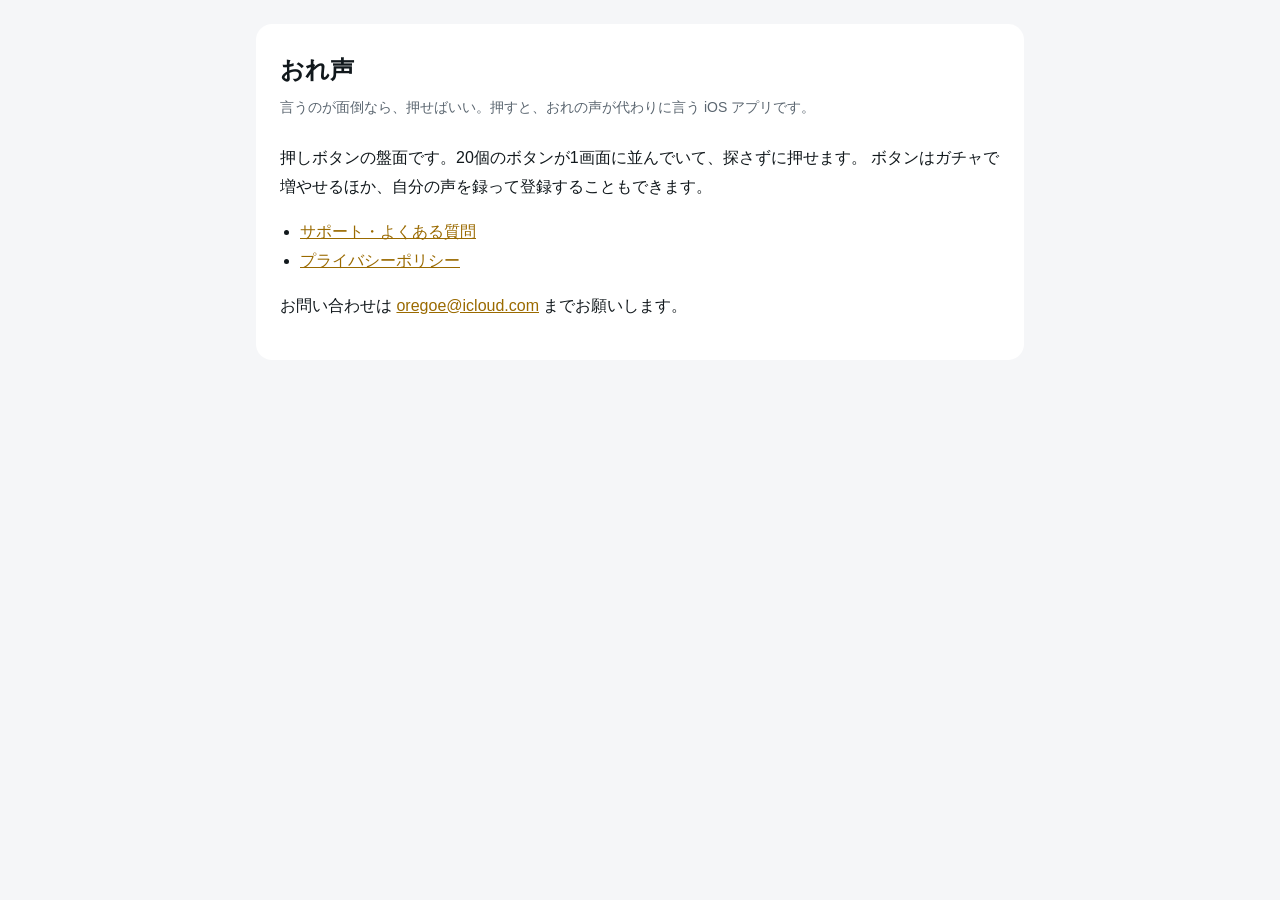
==== index.html @ 64521217 "おれ声のサイトを作った（プライバシーポリシー・サポート・入口） 提出の前提条件（1.5 / 5.1.1(i)）。src/config/links.ts が指していた ryusei12-3.github" ====
<!doctype html>
<html lang="ja">
<head>
<meta charset="utf-8">
<meta name="viewport" content="width=device-width, initial-scale=1">
<title>おれ声</title>
<link rel="stylesheet" href="style.css">
</head>
<body>
<main>
  <h1>おれ声</h1>
  <p class="meta">言うのが面倒なら、押せばいい。押すと、おれの声が代わりに言う iOS アプリです。</p>

  <p>
    押しボタンの盤面です。20個のボタンが1画面に並んでいて、探さずに押せます。
    ボタンはガチャで増やせるほか、自分の声を録って登録することもできます。
  </p>

  <ul>
    <li><a href="support.html">サポート・よくある質問</a></li>
    <li><a href="privacy-policy.html">プライバシーポリシー</a></li>
  </ul>

  <p>お問い合わせは <a href="mailto:oregoe@icloud.com">oregoe@icloud.com</a> までお願いします。</p>
</main>
</body>
</html>
---- style.css ----
/* おれ声のサイト。配色はアプリの theme.ts（黒い筐体＋金）に合わせている */
:root {
  color-scheme: dark light;
  --text: #f2f4f8;
  --muted: #9aa3b2;
  --bg: #101318;
  --card: #1f242c;
  --line: #343c49;
  --tint: #f2b632;
}
@media (prefers-color-scheme: light) {
  :root { --text: #11181c; --muted: #5b6670; --bg: #f5f6f8; --card: #ffffff; --line: #d8dce2; --tint: #9a6a00; }
}
body {
  margin: 0;
  padding: 24px 16px 48px;
  background: var(--bg);
  color: var(--text);
  font: 16px/1.8 -apple-system, BlinkMacSystemFont, "Hiragino Sans", "Noto Sans JP", sans-serif;
}
main { max-width: 720px; margin: 0 auto; background: var(--card); border-radius: 16px; padding: 24px; }
h1 { font-size: 24px; margin: 0 0 4px; }
h2 { font-size: 18px; margin: 32px 0 8px; }
h3 { font-size: 16px; margin: 20px 0 4px; }
.meta { color: var(--muted); font-size: 14px; margin: 0 0 24px; }
ul { padding-left: 20px; }
a { color: var(--tint); }
table { border-collapse: collapse; width: 100%; margin: 12px 0; font-size: 15px; }
th, td { border: 1px solid var(--line); padding: 8px 10px; text-align: left; vertical-align: top; }
th { color: var(--muted); font-weight: 600; }
nav { margin-top: 32px; padding-top: 16px; border-top: 1px solid var(--line); font-size: 15px; }
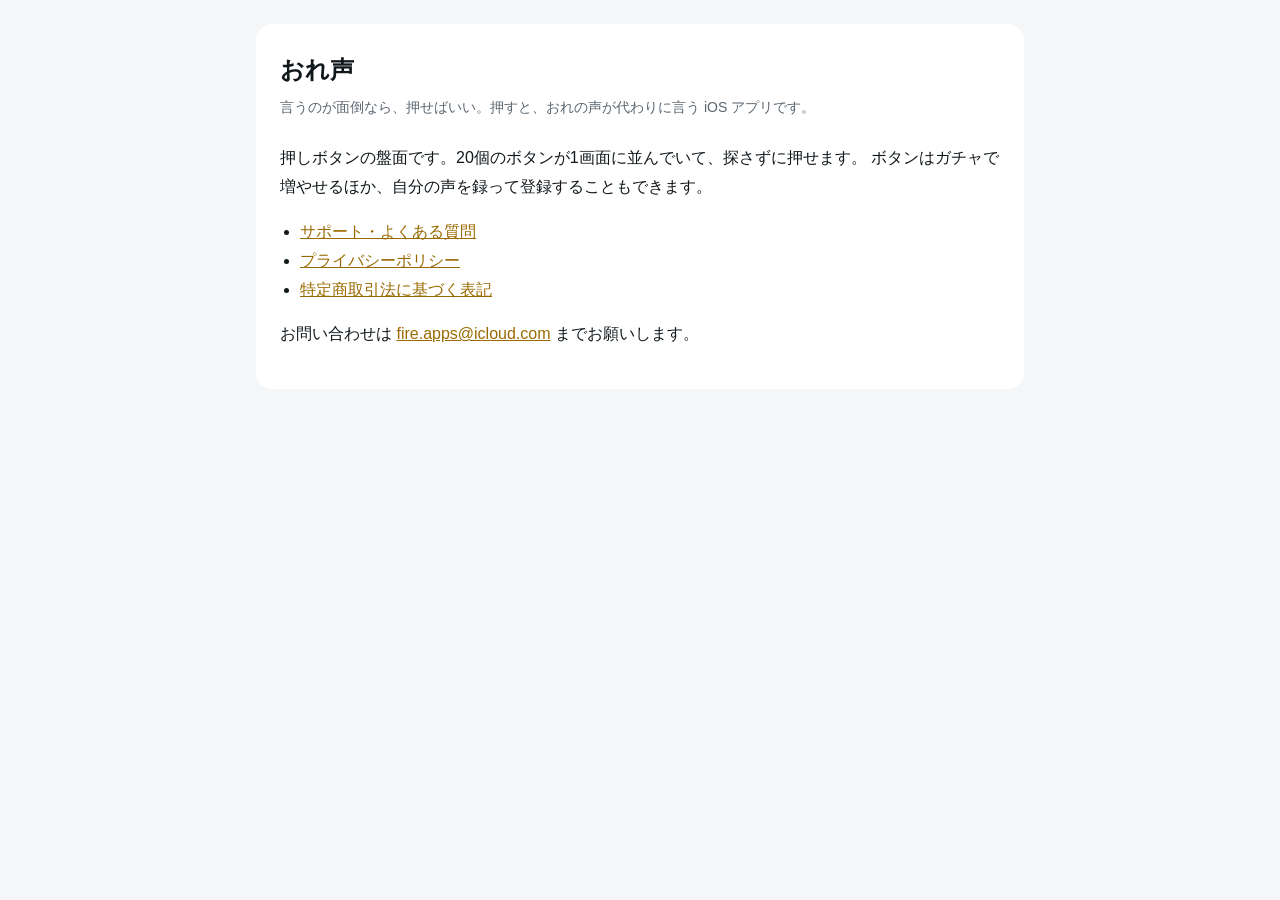
==== commit 2ef020b2: "サポートのメールを fire.apps に差し替え、応援の段の名前とタブの名前を直し、特定商取引法に基づく表記のページを足した" ====
--- a/index.html
+++ b/index.html
@@ -19,9 +19,10 @@
   <ul>
     <li><a href="support.html">サポート・よくある質問</a></li>
     <li><a href="privacy-policy.html">プライバシーポリシー</a></li>
+    <li><a href="tokushoho.html">特定商取引法に基づく表記</a></li>
   </ul>
 
-  <p>お問い合わせは <a href="mailto:oregoe@icloud.com">oregoe@icloud.com</a> までお願いします。</p>
+  <p>お問い合わせは <a href="mailto:fire.apps@icloud.com">fire.apps@icloud.com</a> までお願いします。</p>
 </main>
 </body>
 </html>
